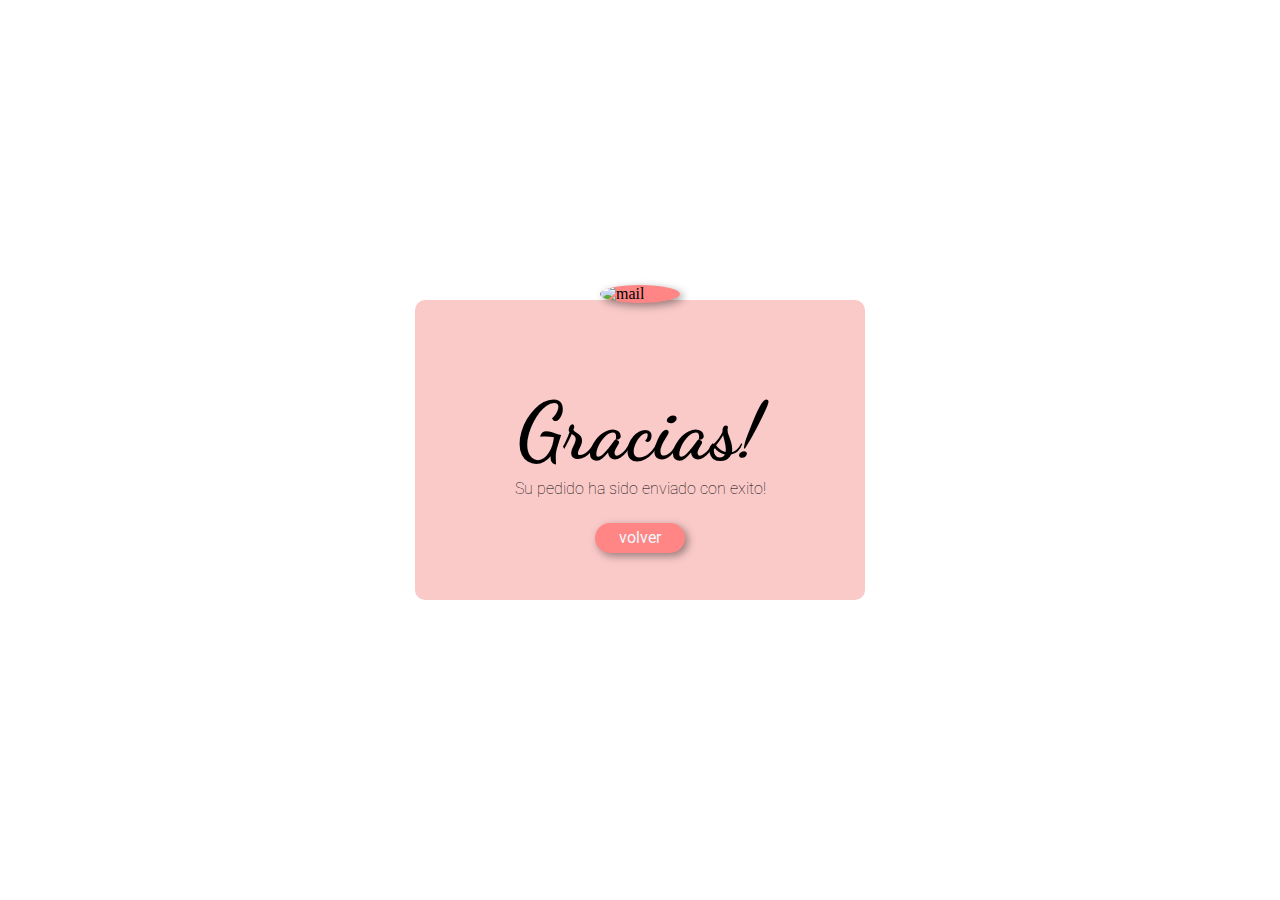
==== thanks.html @ 7dbaf8a3 "uploading files" ====
<!DOCTYPE html>
<html lang="en">

<head>
    <meta charset="UTF-8">
    <meta http-equiv="X-UA-Compatible" content="IE=edge">
    <meta name="viewport" content="width=device-width, initial-scale=1.0">
    <link rel="preconnect" href="https://fonts.googleapis.com">
    <link rel="preconnect" href="https://fonts.gstatic.com" crossorigin>
    <link href="https://fonts.googleapis.com/css2?family=Dancing+Script:wght@500&family=Roboto:wght@100&display=swap"
        rel="stylesheet">
    <title>Gracias!</title>
</head>

<body>
    <div class="thanks">
        <div class="thank-content">
            <img class="mail-icon" src="images/mail_icon.png" alt="mail">
            <h1 class="thanks-h1">Gracias!</h1>
            <p class="request">Su pedido ha sido enviado con exito!</p>
            <a href="index.html" class="volver">volver</a>
        </div>
        <style>
            * {
                padding: 0;
                margin: 0;
                box-sizing: border-box;
            }

            .thanks {
                width: 100%;
                min-height: 100vh;
                display: flex;
                flex-direction: column;
                align-items: center;
                justify-content: center;
            }

            .mail-icon {
                position: absolute;
                background:#ff8684;
                top: 285px;
                width: 80px;
                border-radius: 50%;
                box-shadow: 3px 3px 8px rgba(0, 0, 0, 0.4);
            }

            .thank-content {
                width: 450px;
                height: 300px;
                border-radius: 10px;
                background-color: #facac9; 
                display: flex;
                flex-direction: column;
                align-items: center;
                justify-content: center;
            }

            .thanks-h1 {
                position: relative;
                top: 5px;
                font-size: 5rem;
                font-family: Dancing Script;
            }

            .request {
                position: relative;
                top: 5px;
                font-family: "Roboto";
                font-weight: 100;
                font-size: 1rem;
            }
            .volver{
                position: relative;
                top: 30px;
                text-decoration: none;
                padding: 10px;
                width: 90px;
                height: 30px;
                font-family: "Roboto";
                border: none;
                border-radius: 20px;
                outline: none;
                background: #ff8684;
                color: #f0f8ff;
                box-shadow: 3px 3px 8px rgba(0, 0, 0, 0.4); 
                display: flex;
                align-items: center;
                justify-content: center;
            }

            .volver:hover{
                transform: scale(0.9, 0.9);
                cursor: pointer;
            }
        </style>
    </div>
</body>

</html>
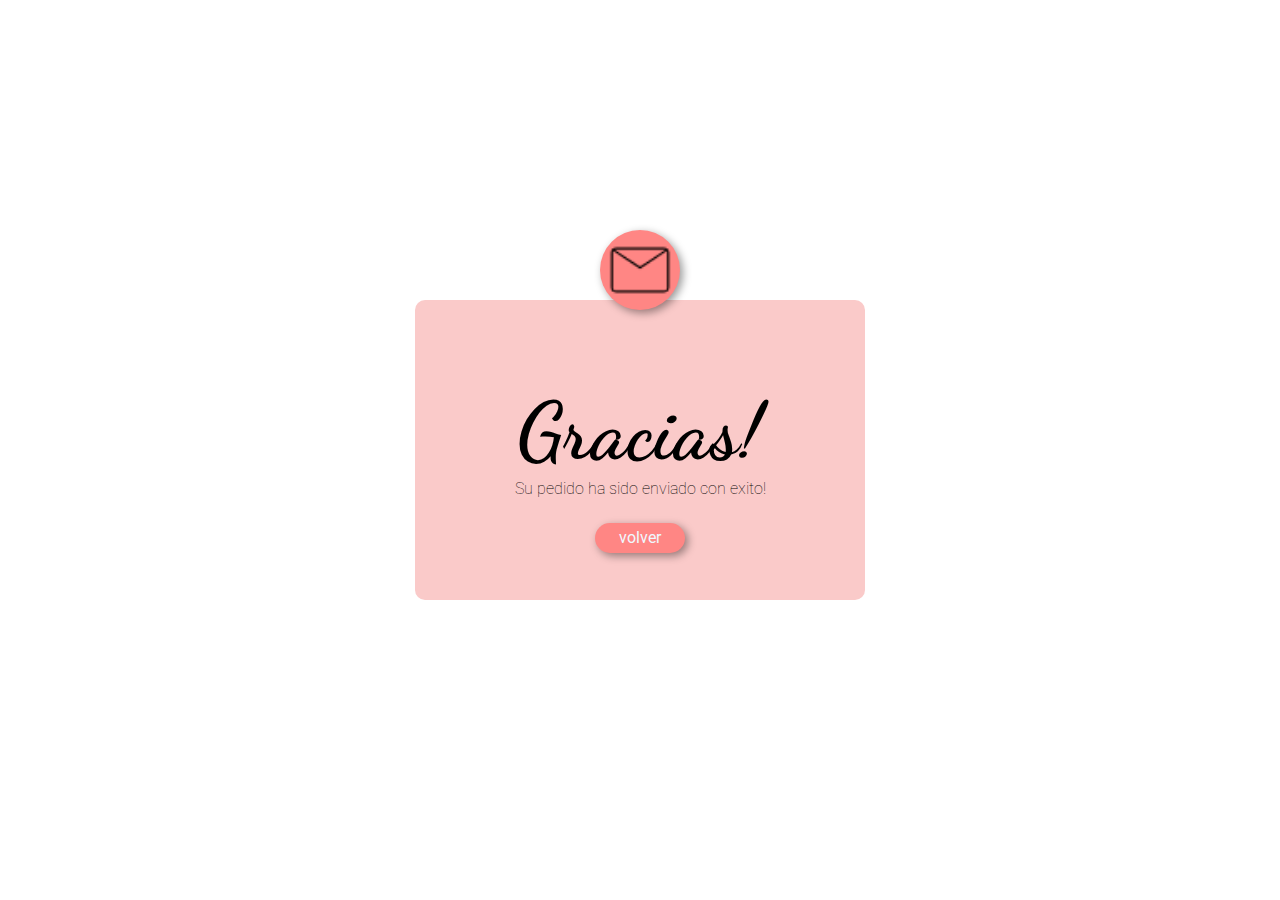
==== commit 8c7cfa27: "uploading files" ====
--- a/thanks.html
+++ b/thanks.html
@@ -1,100 +1,100 @@
 <!DOCTYPE html>
 <html lang="en">
+  <head>
+    <meta charset="UTF-8" />
+    <meta http-equiv="X-UA-Compatible" content="IE=edge" />
+    <meta name="viewport" content="width=device-width, initial-scale=1.0" />
+    <link rel="preconnect" href="https://fonts.googleapis.com" />
+    <link rel="preconnect" href="https://fonts.gstatic.com" crossorigin />
+    <link
+      href="https://fonts.googleapis.com/css2?family=Dancing+Script:wght@500&family=Roboto:wght@100&display=swap"
+      rel="stylesheet"
+    />
+    <title>Gracias!</title>
+  </head>
 
-<head>
-    <meta charset="UTF-8">
-    <meta http-equiv="X-UA-Compatible" content="IE=edge">
-    <meta name="viewport" content="width=device-width, initial-scale=1.0">
-    <link rel="preconnect" href="https://fonts.googleapis.com">
-    <link rel="preconnect" href="https://fonts.gstatic.com" crossorigin>
-    <link href="https://fonts.googleapis.com/css2?family=Dancing+Script:wght@500&family=Roboto:wght@100&display=swap"
-        rel="stylesheet">
-    <title>Gracias!</title>
-</head>
+  <body>
+    <div class="thanks">
+      <div class="thank-content">
+        <img class="mail-icon" src="images/mail_icon.png" alt="mail" />
+        <h1 class="thanks-h1">Gracias!</h1>
+        <p class="request">Su pedido ha sido enviado con exito!</p>
+        <a href="index.html" class="volver">volver</a>
+      </div>
+      <style>
+        * {
+          padding: 0;
+          margin: 0;
+          box-sizing: border-box;
+        }
 
-<body>
-    <div class="thanks">
-        <div class="thank-content">
-            <img class="mail-icon" src="images/mail_icon.png" alt="mail">
-            <h1 class="thanks-h1">Gracias!</h1>
-            <p class="request">Su pedido ha sido enviado con exito!</p>
-            <a href="index.html" class="volver">volver</a>
-        </div>
-        <style>
-            * {
-                padding: 0;
-                margin: 0;
-                box-sizing: border-box;
-            }
+        .thanks {
+          width: 100%;
+          min-height: 100vh;
+          display: flex;
+          flex-direction: column;
+          align-items: center;
+          justify-content: center;
+        }
 
-            .thanks {
-                width: 100%;
-                min-height: 100vh;
-                display: flex;
-                flex-direction: column;
-                align-items: center;
-                justify-content: center;
-            }
+        .mail-icon {
+          position: absolute;
+          background: #ff8684;
+          top: 230px;
+          width: 80px;
+          border-radius: 50%;
+          box-shadow: 3px 3px 8px rgba(0, 0, 0, 0.4);
+        }
 
-            .mail-icon {
-                position: absolute;
-                background:#ff8684;
-                top: 285px;
-                width: 80px;
-                border-radius: 50%;
-                box-shadow: 3px 3px 8px rgba(0, 0, 0, 0.4);
-            }
+        .thank-content {
+          width: 450px;
+          height: 300px;
+          border-radius: 10px;
+          background-color: #facac9;
+          display: flex;
+          flex-direction: column;
+          align-items: center;
+          justify-content: center;
+        }
 
-            .thank-content {
-                width: 450px;
-                height: 300px;
-                border-radius: 10px;
-                background-color: #facac9; 
-                display: flex;
-                flex-direction: column;
-                align-items: center;
-                justify-content: center;
-            }
+        .thanks-h1 {
+          position: relative;
+          top: 5px;
+          font-size: 5rem;
+          font-family: Dancing Script;
+        }
 
-            .thanks-h1 {
-                position: relative;
-                top: 5px;
-                font-size: 5rem;
-                font-family: Dancing Script;
-            }
+        .request {
+          position: relative;
+          top: 5px;
+          font-family: "Roboto";
+          font-weight: 100;
+          font-size: 1rem;
+        }
+        .volver {
+          position: relative;
+          top: 30px;
+          text-decoration: none;
+          padding: 10px;
+          width: 90px;
+          height: 30px;
+          font-family: "Roboto";
+          border: none;
+          border-radius: 20px;
+          outline: none;
+          background: #ff8684;
+          color: #f0f8ff;
+          box-shadow: 3px 3px 8px rgba(0, 0, 0, 0.4);
+          display: flex;
+          align-items: center;
+          justify-content: center;
+        }
 
-            .request {
-                position: relative;
-                top: 5px;
-                font-family: "Roboto";
-                font-weight: 100;
-                font-size: 1rem;
-            }
-            .volver{
-                position: relative;
-                top: 30px;
-                text-decoration: none;
-                padding: 10px;
-                width: 90px;
-                height: 30px;
-                font-family: "Roboto";
-                border: none;
-                border-radius: 20px;
-                outline: none;
-                background: #ff8684;
-                color: #f0f8ff;
-                box-shadow: 3px 3px 8px rgba(0, 0, 0, 0.4); 
-                display: flex;
-                align-items: center;
-                justify-content: center;
-            }
-
-            .volver:hover{
-                transform: scale(0.9, 0.9);
-                cursor: pointer;
-            }
-        </style>
+        .volver:hover {
+          transform: scale(0.9, 0.9);
+          cursor: pointer;
+        }
+      </style>
     </div>
-</body>
-
-</html>+  </body>
+</html>
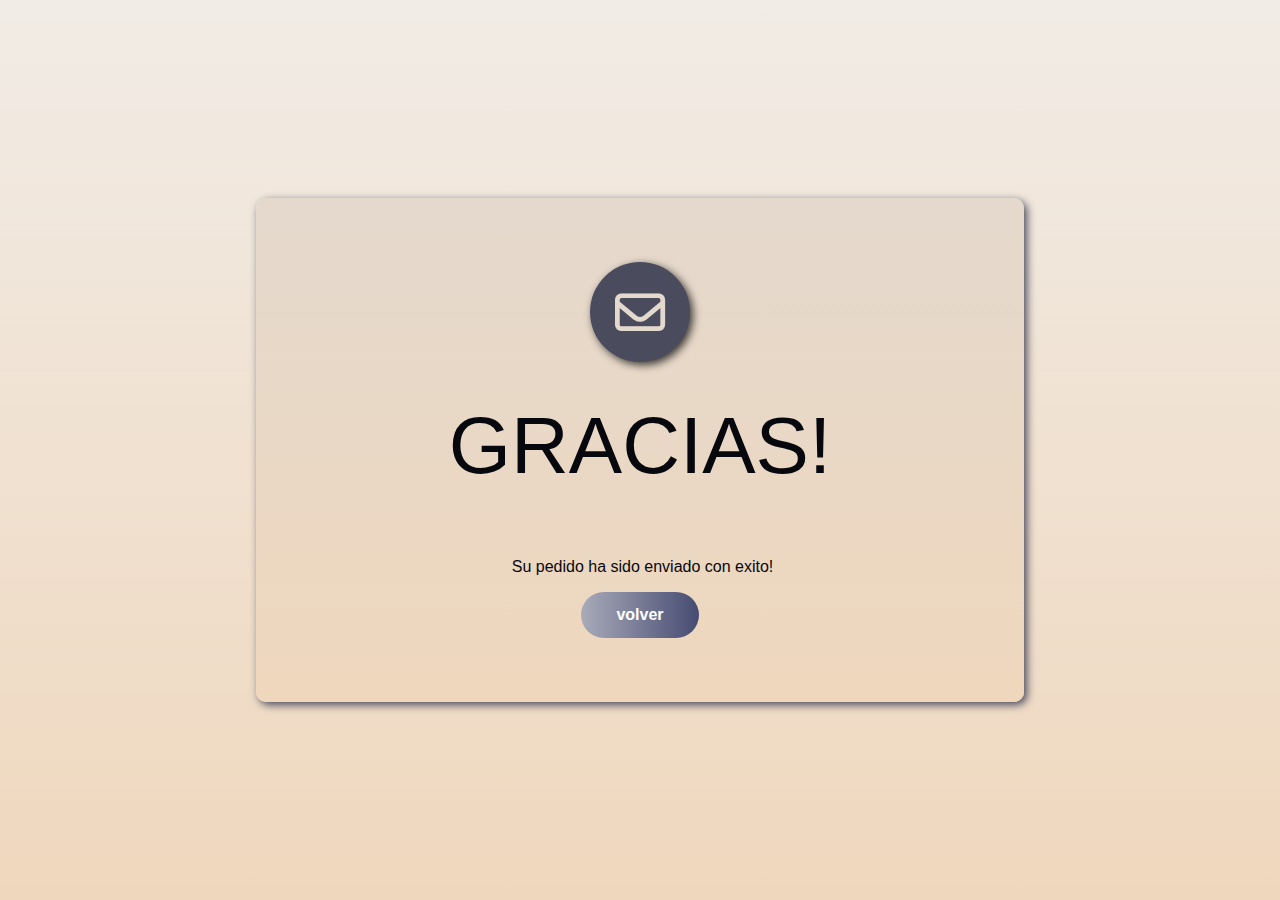
==== commit 252a299d: "uploading files" ====
--- a/thanks.html
+++ b/thanks.html
@@ -10,90 +10,23 @@
       href="https://fonts.googleapis.com/css2?family=Dancing+Script:wght@500&family=Roboto:wght@100&display=swap"
       rel="stylesheet"
     />
+    <link href="//db.onlinewebfonts.com/c/3fe86b565b2be999a93fb15a67af8cec?family=Laqonic4FUnicase-Light" rel="stylesheet" type="text/css"/>
+    <link
+    rel="stylesheet"
+    href="/app/scss/fontawesome-free-6.1.1-web/css/all.css"
+  />
+    <link rel="stylesheet" href="/app/scss/style.css" />
     <title>Gracias!</title>
   </head>
 
   <body>
     <div class="thanks">
       <div class="thank-content">
-        <img class="mail-icon" src="images/mail_icon.png" alt="mail" />
-        <h1 class="thanks-h1">Gracias!</h1>
+        <div class="mail-icon"><i class="fa-regular fa-envelope "></i></div>
+        <h1 class="thanks-h1">GRACIAS!</h1>
         <p class="request">Su pedido ha sido enviado con exito!</p>
-        <a href="index.html" class="volver">volver</a>
+        <a href="index.html" class="button">volver</a>
       </div>
-      <style>
-        * {
-          padding: 0;
-          margin: 0;
-          box-sizing: border-box;
-        }
-
-        .thanks {
-          width: 100%;
-          min-height: 100vh;
-          display: flex;
-          flex-direction: column;
-          align-items: center;
-          justify-content: center;
-        }
-
-        .mail-icon {
-          position: absolute;
-          background: #ff8684;
-          top: 230px;
-          width: 80px;
-          border-radius: 50%;
-          box-shadow: 3px 3px 8px rgba(0, 0, 0, 0.4);
-        }
-
-        .thank-content {
-          width: 450px;
-          height: 300px;
-          border-radius: 10px;
-          background-color: #facac9;
-          display: flex;
-          flex-direction: column;
-          align-items: center;
-          justify-content: center;
-        }
-
-        .thanks-h1 {
-          position: relative;
-          top: 5px;
-          font-size: 5rem;
-          font-family: Dancing Script;
-        }
-
-        .request {
-          position: relative;
-          top: 5px;
-          font-family: "Roboto";
-          font-weight: 100;
-          font-size: 1rem;
-        }
-        .volver {
-          position: relative;
-          top: 30px;
-          text-decoration: none;
-          padding: 10px;
-          width: 90px;
-          height: 30px;
-          font-family: "Roboto";
-          border: none;
-          border-radius: 20px;
-          outline: none;
-          background: #ff8684;
-          color: #f0f8ff;
-          box-shadow: 3px 3px 8px rgba(0, 0, 0, 0.4);
-          display: flex;
-          align-items: center;
-          justify-content: center;
-        }
-
-        .volver:hover {
-          transform: scale(0.9, 0.9);
-          cursor: pointer;
-        }
       </style>
     </div>
   </body>
--- a/app/scss/style.css
+++ b/app/scss/style.css
@@ -0,0 +1,1089 @@
+.has-fade {
+  visibility: hidden;
+}
+
+@-webkit-keyframes fade-in {
+  from {
+    visibility: hidden;
+    opacity: 0;
+  }
+  1% {
+    visibility: visible;
+    opacity: 0;
+  }
+  to {
+    visibility: visible;
+    opacity: 1;
+  }
+}
+
+@keyframes fade-in {
+  from {
+    visibility: hidden;
+    opacity: 0;
+  }
+  1% {
+    visibility: visible;
+    opacity: 0;
+  }
+  to {
+    visibility: visible;
+    opacity: 1;
+  }
+}
+
+.fade-in {
+  -webkit-animation: fade-in 200ms ease-in-out forwards;
+          animation: fade-in 200ms ease-in-out forwards;
+}
+
+@-webkit-keyframes fade-out {
+  from {
+    visibility: visible;
+    opacity: 1;
+  }
+  99% {
+    visibility: visible;
+    opacity: 0;
+  }
+  to {
+    visibility: hidden;
+    opacity: 0;
+  }
+}
+
+@keyframes fade-out {
+  from {
+    visibility: visible;
+    opacity: 1;
+  }
+  99% {
+    visibility: visible;
+    opacity: 0;
+  }
+  to {
+    visibility: hidden;
+    opacity: 0;
+  }
+}
+
+.fade-out {
+  -webkit-animation: fade-out 200ms ease-in-out forwards;
+          animation: fade-out 200ms ease-in-out forwards;
+}
+
+html {
+  font-size: 100%;
+  -webkit-box-sizing: border-box;
+          box-sizing: border-box;
+  scroll-behavior: smooth;
+}
+
+*,
+*::before,
+*::after {
+  -webkit-box-sizing: inherit;
+          box-sizing: inherit;
+}
+
+body {
+  margin: 0;
+  padding: 0;
+  height: 100%;
+  color: #07080d;
+  line-height: 1.3;
+  font-family: "Public Sans", sans-serif;
+  font-size: 1.125rem;
+  font-weight: 300;
+  -ms-scroll-snap-type: y mandatory;
+      scroll-snap-type: y mandatory;
+}
+
+body.noscroll {
+  overflow: hidden;
+}
+
+h1,
+h2,
+h3,
+h4,
+h5 {
+  margin-top: 0px;
+}
+
+a,
+a:visited,
+a:hover {
+  text-decoration: none;
+}
+
+.container {
+  padding-top: 2.25rem;
+  padding-left: 1.5rem;
+  padding-bottom: 2.25rem;
+  padding-right: 1.5rem;
+}
+
+.flex {
+  display: -webkit-box;
+  display: -ms-flexbox;
+  display: flex;
+}
+
+.flex-jc-sb {
+  -webkit-box-pack: justify;
+      -ms-flex-pack: justify;
+          justify-content: space-between;
+}
+
+.flex-jc-c {
+  -webkit-box-pack: center;
+      -ms-flex-pack: center;
+          justify-content: center;
+}
+
+.flex-ai-c {
+  -webkit-box-align: center;
+      -ms-flex-align: center;
+          align-items: center;
+}
+
+button,
+.button {
+  display: inline-block;
+  padding: 0.775rem 2.1875rem;
+  background: -webkit-gradient(linear, left top, right top, from(#a9abb9), to(#464b72));
+  background: linear-gradient(to right, #a9abb9, #464b72);
+  border-radius: 50px;
+  border: 0;
+  cursor: pointer;
+  color: white;
+  font-weight: 400;
+  font-size: 1rem;
+  font-weight: 600;
+  color: white;
+  -webkit-transition: opacity 300ms ease-in-out;
+  transition: opacity 300ms ease-in-out;
+}
+
+button:hover,
+.button:hover {
+  opacity: 0.75;
+}
+
+@media (max-width: 63.9375em) {
+  .hide-for-mobile {
+    display: none;
+  }
+}
+
+@media (min-width: 64em) {
+  .hide-for-desktop {
+    display: none;
+  }
+}
+
+.hidden {
+  display: none !important;
+}
+
+.header {
+  position: fixed;
+  top: 0;
+  left: 0;
+  width: 100%;
+}
+
+.header.open .overlay {
+  display: block;
+}
+
+.header.open .header__toggle > span:first-child {
+  -webkit-transform: rotate(45deg);
+          transform: rotate(45deg);
+}
+
+.header.open .header__toggle > span:nth-child(2) {
+  opacity: 0;
+}
+
+.header.open .header__toggle > span:last-child {
+  -webkit-transform: rotate(-45deg);
+          transform: rotate(-45deg);
+}
+
+.header nav {
+  position: relative;
+  background-color: white;
+  opacity: 0.98;
+  padding-top: 0.75rem;
+  padding-bottom: 0.75rem;
+  -webkit-box-shadow: 0.1px 0.1px 3px #b4bbb4;
+          box-shadow: 0.1px 0.1px 3px #b4bbb4;
+}
+
+.header__logo img {
+  width: auto;
+  height: 3rem;
+}
+
+.header__toggle > span {
+  display: block;
+  width: 26px;
+  height: 2px;
+  background-color: #4a4c5e;
+  -webkit-transition: all 300ms ease-in-out;
+  transition: all 300ms ease-in-out;
+  -webkit-transform-origin: 3px 1px;
+          transform-origin: 3px 1px;
+}
+
+.header__toggle > span:not(:last-child) {
+  margin-bottom: 5px;
+}
+
+.header__menu {
+  position: absolute;
+  margin-top: 1.625rem;
+  width: calc(100% - 3rem);
+  left: 50%;
+  -webkit-transform: translateX(-50%);
+          transform: translateX(-50%);
+  background: white;
+  padding: 1.625rem;
+  border-radius: 5px;
+}
+
+.header__menu a {
+  display: block;
+  padding: 0.625rem;
+  color: #07080d;
+  text-align: center;
+}
+
+.header__menu a:hover {
+  color: #b4bbb4;
+}
+
+.header__links a {
+  position: relative;
+  font-size: 1rem;
+  color: #07080d;
+  -webkit-transition: color 300ms ease-in-out;
+  transition: color 300ms ease-in-out;
+}
+
+.header__links a:not(:last-child) {
+  margin-right: 32px;
+}
+
+.header__links a::before {
+  content: "";
+  position: absolute;
+  display: block;
+  height: 4px;
+  left: 0;
+  right: 0;
+  bottom: -10px;
+  background: -webkit-gradient(linear, left top, right top, from(#efd7bd), to(#cbcbf6));
+  background: linear-gradient(to right, #efd7bd, #cbcbf6);
+  opacity: 0;
+  -webkit-transition: opacity 300ms ease-in-out;
+  transition: opacity 300ms ease-in-out;
+}
+
+.header__links a:hover {
+  color: #b4bbb4;
+}
+
+.header__links a:hover::before {
+  opacity: 1;
+}
+
+.overlay {
+  opacity: 0;
+  position: fixed;
+  top: 0rem;
+  right: 0px;
+  bottom: 0px;
+  left: 0px;
+  background-image: -webkit-gradient(linear, left top, left bottom, from(#4a4c5e), to(transparent));
+  background-image: linear-gradient(#4a4c5e, transparent);
+}
+
+@media (min-width: 64em) {
+  .overlay {
+    position: relative;
+  }
+}
+
+.hero {
+  background: -webkit-gradient(linear, left top, left bottom, from(rgba(228, 217, 205, 0.05)), to(#efd7bd));
+  background: linear-gradient(rgba(228, 217, 205, 0.05), #efd7bd);
+  position: absolute;
+  width: 100%;
+  top: 5.5rem;
+  display: -webkit-box;
+  display: -ms-flexbox;
+  display: flex;
+  -webkit-box-orient: vertical;
+  -webkit-box-direction: normal;
+      -ms-flex-direction: column;
+          flex-direction: column;
+  -webkit-box-pack: center;
+      -ms-flex-pack: center;
+          justify-content: center;
+  -webkit-box-align: center;
+      -ms-flex-align: center;
+          align-items: center;
+  height: calc(100vh - 5.5rem);
+  font-family: "Josefin Sans", sans-serif;
+  z-index: -1;
+}
+
+.hero__image {
+  -webkit-box-flex: 1;
+      -ms-flex: 1;
+          flex: 1;
+  -ms-flex-item-align: stretch;
+      -ms-grid-row-align: stretch;
+      align-self: stretch;
+  background-image: url("/images/_logo-1-impresionDigital.png");
+  background-size: contain;
+  background-repeat: no-repeat;
+  background-position: center center;
+  min-height: 5rem;
+  padding: 0.5rem;
+}
+
+@media (min-width: 40em) {
+  .hero__image {
+    min-height: 12.5rem;
+  }
+}
+
+@media (min-width: 64em) {
+  .hero__image {
+    min-height: 15rem;
+  }
+}
+
+.hero__text {
+  opacity: 0.75;
+  text-align: center;
+  margin-bottom: 1rem;
+  margin-top: 1rem;
+}
+
+.hero h1 {
+  font-size: 1.3rem;
+  line-height: 1.15;
+}
+
+@media (min-width: 40em) {
+  .hero h1 {
+    font-size: 2rem;
+  }
+}
+
+@media (min-width: 64em) {
+  .hero h1 {
+    font-size: 2.31rem;
+  }
+}
+
+.hero H4,
+.hero h5 {
+  font-size: 1rem;
+  line-height: 1.15;
+}
+
+@media (min-width: 40em) {
+  .hero H4,
+  .hero h5 {
+    font-size: 1.25rem;
+  }
+}
+
+@media (min-width: 64em) {
+  .hero H4,
+  .hero h5 {
+    font-size: 1.5rem;
+  }
+}
+
+@media screen and (max-height: 600px) {
+  .hero__image {
+    height: 2.9rem;
+    margin-top: 1.8rem;
+  }
+  .hero > h1, .hero > h4 {
+    font-size: 1.3rem;
+  }
+  .hero > h5 {
+    display: none;
+  }
+  .hero > a {
+    margin-bottom: 50px;
+  }
+}
+
+@media screen and (max-height: 500px) {
+  .hero__image {
+    background-image: url("/images/logo.responsive.png");
+    min-height: 3.5rem;
+  }
+  .hero > h1,
+  .hero > h5 {
+    display: none;
+  }
+  .hero > a {
+    margin-bottom: 25px;
+  }
+}
+
+.novedades {
+  background: -webkit-gradient(linear, left top, left bottom, from(#efd7bd), to(rgba(228, 217, 205, 0.05)));
+  background: linear-gradient(#efd7bd, rgba(228, 217, 205, 0.05));
+  display: -webkit-box;
+  display: -ms-flexbox;
+  display: flex;
+  -ms-flex-pack: distribute;
+      justify-content: space-around;
+  -webkit-box-align: center;
+      -ms-flex-align: center;
+          align-items: center;
+  height: 100vh;
+  width: 100%;
+  font-family: "Josefin Sans", sans-serif;
+  position: absolute;
+  top: 100vh;
+  z-index: -2;
+  text-align: center;
+}
+
+.row {
+  display: -webkit-box;
+  display: -ms-flexbox;
+  display: flex;
+  -ms-flex-wrap: wrap;
+      flex-wrap: wrap;
+  -ms-flex-pack: distribute;
+      justify-content: space-around;
+  height: 85vh;
+  margin: 4.5rem 10px 10px 10px;
+  width: 100%;
+}
+
+.cardsNovedades {
+  position: relative;
+  min-width: 20rem;
+  display: -webkit-box;
+  display: -ms-flexbox;
+  display: flex;
+  -webkit-box-orient: vertical;
+  -webkit-box-direction: normal;
+      -ms-flex-direction: column;
+          flex-direction: column;
+  -ms-flex-preferred-size: 30%;
+      flex-basis: 30%;
+  -webkit-box-flex: 1;
+      -ms-flex-positive: 1;
+          flex-grow: 1;
+  text-align: center;
+  -webkit-box-pack: center;
+      -ms-flex-pack: center;
+          justify-content: center;
+  -webkit-box-align: center;
+      -ms-flex-align: center;
+          align-items: center;
+  margin: 10px;
+  min-height: 30%;
+}
+
+.billeteraStaFe {
+  background-color: #1c225e;
+  color: #f3f4f6;
+}
+
+.billeteraStaFe > h1 {
+  position: absolute;
+  top: 35%;
+}
+
+@media (max-width: 63.9375em) {
+  .billeteraStaFe > h1 {
+    -webkit-filter: drop-shadow(1px 1px 0px #ed6992);
+            filter: drop-shadow(1px 1px 0px #ed6992);
+    top: 30%;
+  }
+}
+
+.billeteraStaFe > .p1 {
+  position: absolute;
+  top: 27.5%;
+  letter-spacing: 0.1rem;
+}
+
+@media (max-width: 87.4375em) {
+  .billeteraStaFe > .p1 {
+    font-size: 1rem;
+    top: 22.5%;
+  }
+}
+
+@media (max-width: 63.9375em) {
+  .billeteraStaFe > .p1 {
+    display: none;
+  }
+}
+
+.billeteraStaFe > span {
+  position: absolute;
+  top: 45%;
+  -webkit-filter: drop-shadow(1px 1px 1px #f3f4f6);
+          filter: drop-shadow(1px 1px 1px #f3f4f6);
+  font-weight: 500;
+  font-size: 7rem;
+  color: #ed6992;
+}
+
+@media (max-width: 63.9375em) {
+  .billeteraStaFe > span {
+    font-size: 5rem;
+    top: 39%;
+  }
+}
+
+.billeteraStaFe > .p2 {
+  position: absolute;
+  top: 63.5%;
+  letter-spacing: 0.1rem;
+}
+
+@media (max-width: 87.4375em) {
+  .billeteraStaFe > .p2 {
+    margin: 65px;
+  }
+}
+
+@media (max-width: 63.9375em) {
+  .billeteraStaFe > .p2 {
+    margin: 35px;
+    font-size: 1rem;
+  }
+}
+
+.logoSF {
+  position: absolute;
+  top: 10%;
+  left: 10%;
+  background-image: url("/images/logoSF.png");
+  background-repeat: no-repeat;
+  background-size: contain;
+  background-position: center;
+  width: 30%;
+  height: 10%;
+  margin: 10px;
+}
+
+@media (max-width: 87.4375em) {
+  .logoSF {
+    top: 5%;
+    left: 7.5%;
+    height: 18%;
+  }
+}
+
+@media (max-width: 63.9375em) {
+  .logoSF {
+    top: 5%;
+    left: 0;
+    height: 15%;
+  }
+}
+
+.logoPlusPagos {
+  color: #ed6992;
+  position: absolute;
+  top: 10%;
+  right: 10%;
+  background-image: url("/images/logo-pluspagos-blanco.png");
+  background-repeat: no-repeat;
+  background-size: contain;
+  background-position: center;
+  width: 30%;
+  height: 10%;
+  margin: 10px;
+}
+
+@media (max-width: 87.4375em) {
+  .logoPlusPagos {
+    top: 5%;
+    right: 7.5%;
+    height: 18%;
+  }
+}
+
+@media (max-width: 63.9375em) {
+  .logoPlusPagos {
+    top: 5%;
+    right: 0;
+    height: 15%;
+  }
+}
+
+.creditCards {
+  background-image: -webkit-gradient(linear, left top, left bottom, from(#1c225e), to(#a6aac9));
+  background-image: linear-gradient(#1c225e, #a6aac9);
+  border: 2px solid #4a4c5e;
+  color: #efd7bd;
+}
+
+.creditCards > h1 {
+  font-size: 5rem;
+  -webkit-filter: drop-shadow(3px 3px 0px #1c225e);
+          filter: drop-shadow(3px 3px 0px #1c225e);
+}
+
+@media (max-width: 63.9375em) {
+  .creditCards > h1 {
+    font-size: 50px;
+  }
+}
+
+.creditCards > p {
+  position: absolute;
+  top: 75%;
+  font-size: 25px;
+  color: #07080d;
+  letter-spacing: 0.1rem;
+}
+
+@media (max-width: 63.9375em) {
+  .creditCards > p {
+    font-size: 1rem;
+  }
+}
+
+.productos {
+  background: -webkit-gradient(linear, left top, left bottom, from(rgba(228, 217, 205, 0.05)), to(#efd7bd));
+  background: linear-gradient(rgba(228, 217, 205, 0.05), #efd7bd);
+  display: -webkit-box;
+  display: -ms-flexbox;
+  display: flex;
+  -webkit-box-orient: vertical;
+  -webkit-box-direction: normal;
+      -ms-flex-direction: column;
+          flex-direction: column;
+  -webkit-box-pack: center;
+      -ms-flex-pack: center;
+          justify-content: center;
+  -webkit-box-align: center;
+      -ms-flex-align: center;
+          align-items: center;
+  height: 100vh;
+  width: 100%;
+  font-family: "Josefin Sans", sans-serif;
+  position: absolute;
+  top: 200vh;
+  z-index: -2;
+}
+
+.nosotros {
+  background: -webkit-gradient(linear, left top, left bottom, from(#efd7bd), to(rgba(228, 217, 205, 0.05)));
+  background: linear-gradient(#efd7bd, rgba(228, 217, 205, 0.05));
+  display: -webkit-box;
+  display: -ms-flexbox;
+  display: flex;
+  -webkit-box-orient: vertical;
+  -webkit-box-direction: normal;
+      -ms-flex-direction: column;
+          flex-direction: column;
+  -webkit-box-pack: center;
+      -ms-flex-pack: center;
+          justify-content: center;
+  -webkit-box-align: center;
+      -ms-flex-align: center;
+          align-items: center;
+  height: 100vh;
+  width: 100%;
+  font-family: "Josefin Sans", sans-serif;
+  position: absolute;
+  top: 300vh;
+  z-index: -2;
+}
+
+.contacto {
+  background: -webkit-gradient(linear, left top, left bottom, from(#efd7bd), to(rgba(228, 217, 205, 0.05)));
+  background: linear-gradient(#efd7bd, rgba(228, 217, 205, 0.05));
+  display: -webkit-box;
+  display: -ms-flexbox;
+  display: flex;
+  -webkit-box-pack: center;
+      -ms-flex-pack: center;
+          justify-content: center;
+  -webkit-box-align: center;
+      -ms-flex-align: center;
+          align-items: center;
+  height: 100vh;
+  width: 100%;
+  position: absolute;
+  top: 500vh;
+  z-index: -2;
+  -ms-flex-wrap: wrap;
+      flex-wrap: wrap;
+  position: relative;
+}
+
+.contacto img {
+  margin: 4.5rem 3px 3px 3px;
+  width: 400px;
+  -ms-flex-item-align: center;
+      -ms-grid-row-align: center;
+      align-self: center;
+  -ms-grid-column-align: center;
+      justify-self: center;
+  -webkit-filter: drop-shadow(5px 5px 4px #4a4c5e);
+          filter: drop-shadow(5px 5px 4px #4a4c5e);
+}
+
+@media (max-width: 63.9375em) {
+  .contacto img {
+    width: 300px;
+    position: absolute;
+    top: 2.5rem;
+    -webkit-box-flex: 1;
+        -ms-flex: 1;
+            flex: 1;
+  }
+}
+
+.formContacto {
+  display: -webkit-box;
+  display: -ms-flexbox;
+  display: flex;
+  -webkit-box-orient: vertical;
+  -webkit-box-direction: normal;
+      -ms-flex-direction: column;
+          flex-direction: column;
+  min-width: 50%;
+  height: 80vh;
+  margin: 4.5rem 3px 3px 3px;
+  -webkit-box-pack: center;
+      -ms-flex-pack: center;
+          justify-content: center;
+  -webkit-box-align: end;
+      -ms-flex-align: end;
+          align-items: flex-end;
+}
+
+@media (max-width: 63.9375em) {
+  .formContacto {
+    width: 400px;
+    margin-top: 130px;
+    -webkit-box-align: center;
+        -ms-flex-align: center;
+            align-items: center;
+  }
+}
+
+.formContacto h3 {
+  margin-bottom: 40px;
+}
+
+@media (max-width: 63.9375em) {
+  .formContacto h3 {
+    margin-top: 50%;
+    text-align: center;
+  }
+}
+
+.formContacto .datosForm {
+  display: -webkit-box;
+  display: -ms-flexbox;
+  display: flex;
+  -webkit-box-orient: vertical;
+  -webkit-box-direction: normal;
+      -ms-flex-direction: column;
+          flex-direction: column;
+  -webkit-box-align: space-around;
+      -ms-flex-align: space-around;
+          align-items: space-around;
+  -ms-flex-pack: distribute;
+      justify-content: space-around;
+  width: 40vw;
+}
+
+@media (max-width: 63.9375em) {
+  .formContacto .datosForm {
+    min-width: 300px;
+  }
+}
+
+.formContacto .datosForm input, .formContacto .datosForm textarea {
+  margin-bottom: 20px;
+  border: none;
+  border-bottom: 1px solid #e4d9cd;
+  outline: none;
+  padding: 1%;
+}
+
+@media (max-width: 63.9375em) {
+  .formContacto .datosForm input, .formContacto .datosForm textarea {
+    margin-bottom: 10px;
+  }
+}
+
+.formContacto .datosForm .btn {
+  -ms-flex-item-align: start;
+      align-self: flex-start;
+}
+
+@media (max-width: 63.9375em) {
+  .formContacto .datosForm .btn {
+    -ms-flex-item-align: center;
+        -ms-grid-row-align: center;
+        align-self: center;
+  }
+}
+
+.encontranos {
+  background: -webkit-gradient(linear, left top, left bottom, from(rgba(228, 217, 205, 0.05)), to(#efd7bd));
+  background: linear-gradient(rgba(228, 217, 205, 0.05), #efd7bd);
+  height: 100vh;
+  width: 100%;
+  font-family: "Josefin Sans", sans-serif;
+  position: absolute;
+  top: 400vh;
+  z-index: -2;
+}
+
+.rowMap {
+  display: -webkit-box;
+  display: -ms-flexbox;
+  display: flex;
+  -ms-flex-pack: distribute;
+      justify-content: space-around;
+  -webkit-box-align: center;
+      -ms-flex-align: center;
+          align-items: center;
+  height: 85vh;
+  width: 100%;
+  -ms-flex-wrap: wrap;
+      flex-wrap: wrap;
+  margin-top: 5.5rem;
+}
+
+@media (max-width: 63.9375em) {
+  .rowMap {
+    -webkit-box-pack: center;
+        -ms-flex-pack: center;
+            justify-content: center;
+    -webkit-box-align: space-around;
+        -ms-flex-align: space-around;
+            align-items: space-around;
+    height: 100%;
+  }
+}
+
+.mapouter {
+  border: 5px solid #f3f4f6;
+  height: 90%;
+  min-width: 20rem;
+  max-width: 50%;
+  -webkit-box-shadow: 2px 2px 21px #1c225e;
+          box-shadow: 2px 2px 21px #1c225e;
+  -webkit-box-flex: 1;
+      -ms-flex: 1;
+          flex: 1;
+}
+
+@media (max-width: 63.9375em) {
+  .mapouter {
+    height: 50vh;
+    max-width: 90%;
+  }
+}
+
+.gmap_canvas {
+  overflow: hidden;
+  background: none !important;
+  height: 100%;
+  width: 100%;
+}
+
+.datos {
+  display: -webkit-box;
+  display: -ms-flexbox;
+  display: flex;
+  -webkit-box-orient: vertical;
+  -webkit-box-direction: normal;
+      -ms-flex-direction: column;
+          flex-direction: column;
+  width: 35%;
+  min-width: 20rem;
+  font-size: 1.4rem;
+}
+
+@media (max-width: 63.9375em) {
+  .datos {
+    font-size: 1.125rem;
+  }
+}
+
+@media (max-width: 63.9375em) {
+  .datos {
+    margin-top: 5%;
+    min-height: 50%;
+    width: 90%;
+  }
+}
+
+p {
+  margin: 0px 0px 0px 5px;
+  padding: 15px;
+}
+
+@media (max-width: 87.4375em) {
+  p {
+    padding: 5px;
+  }
+}
+
+@media (max-width: 63.9375em) {
+  p {
+    margin-top: 5px;
+    padding: 3px;
+  }
+}
+
+.datitos {
+  padding: 0;
+  margin: 0;
+  display: -webkit-box;
+  display: -ms-flexbox;
+  display: flex;
+  -webkit-box-pack: start;
+      -ms-flex-pack: start;
+          justify-content: flex-start;
+  -webkit-box-align: center;
+      -ms-flex-align: center;
+          align-items: center;
+}
+
+.thanks {
+  -webkit-box-sizing: border-box;
+          box-sizing: border-box;
+  margin: 0 auto;
+  width: 100%;
+  min-height: 100vh;
+  display: -webkit-box;
+  display: -ms-flexbox;
+  display: flex;
+  -webkit-box-orient: vertical;
+  -webkit-box-direction: normal;
+      -ms-flex-direction: column;
+          flex-direction: column;
+  -webkit-box-align: center;
+      -ms-flex-align: center;
+          align-items: center;
+  -webkit-box-pack: center;
+      -ms-flex-pack: center;
+          justify-content: center;
+  background: -webkit-gradient(linear, left top, left bottom, from(rgba(228, 217, 205, 0.5)), to(#efd7bd));
+  background: linear-gradient(rgba(228, 217, 205, 0.5), #efd7bd);
+}
+
+.thanks .thank-content {
+  width: 60%;
+  height: 60%;
+  border-radius: 10px;
+  background: -webkit-gradient(linear, left top, left bottom, from(#e4d9cd), to(#efd7bd));
+  background: linear-gradient(#e4d9cd, #efd7bd);
+  display: -webkit-box;
+  display: -ms-flexbox;
+  display: flex;
+  -webkit-box-orient: vertical;
+  -webkit-box-direction: normal;
+      -ms-flex-direction: column;
+          flex-direction: column;
+  -webkit-box-align: center;
+      -ms-flex-align: center;
+          align-items: center;
+  -webkit-box-pack: justify;
+      -ms-flex-pack: justify;
+          justify-content: space-between;
+  padding: 5%;
+  -webkit-box-shadow: 3px 3px 8px #4a4c5e;
+          box-shadow: 3px 3px 8px #4a4c5e;
+}
+
+@media (max-width: 63.9375em) {
+  .thanks .thank-content {
+    width: 95%;
+    height: 75%;
+  }
+}
+
+.thanks .mail-icon {
+  text-align: center;
+  font-size: 50px;
+  background: #4a4c5e;
+  color: #e4d9cd;
+  width: 100px;
+  display: -webkit-box;
+  display: -ms-flexbox;
+  display: flex;
+  -webkit-box-align: center;
+      -ms-flex-align: center;
+          align-items: center;
+  -webkit-box-pack: center;
+      -ms-flex-pack: center;
+          justify-content: center;
+  height: 100px;
+  border-radius: 50%;
+  -webkit-box-shadow: 3px 3px 8px rgba(0, 0, 0, 0.75);
+          box-shadow: 3px 3px 8px rgba(0, 0, 0, 0.75);
+}
+
+@media (max-width: 63.9375em) {
+  .thanks .mail-icon {
+    font-size: 3.125rem;
+    width: 50px;
+    height: 50px;
+  }
+}
+
+@media (max-width: 39.9375em) {
+  .thanks .mail-icon {
+    font-size: 1.4rem;
+    width: 35px;
+    height: 35px;
+  }
+}
+
+.thanks .thanks-h1 {
+  font-size: 5rem;
+  font-family: "Laqonic4FUnicase-Light", sans-serif;
+  font-weight: 100;
+  padding-top: 5%;
+}
+
+@media (max-width: 63.9375em) {
+  .thanks .thanks-h1 {
+    font-size: 3.125rem;
+  }
+}
+
+@media (max-width: 39.9375em) {
+  .thanks .thanks-h1 {
+    font-size: 1.4rem;
+  }
+}
+
+.thanks .request {
+  font-size: 1rem;
+  margin-bottom: 10px;
+}
+/*# sourceMappingURL=style.css.map */